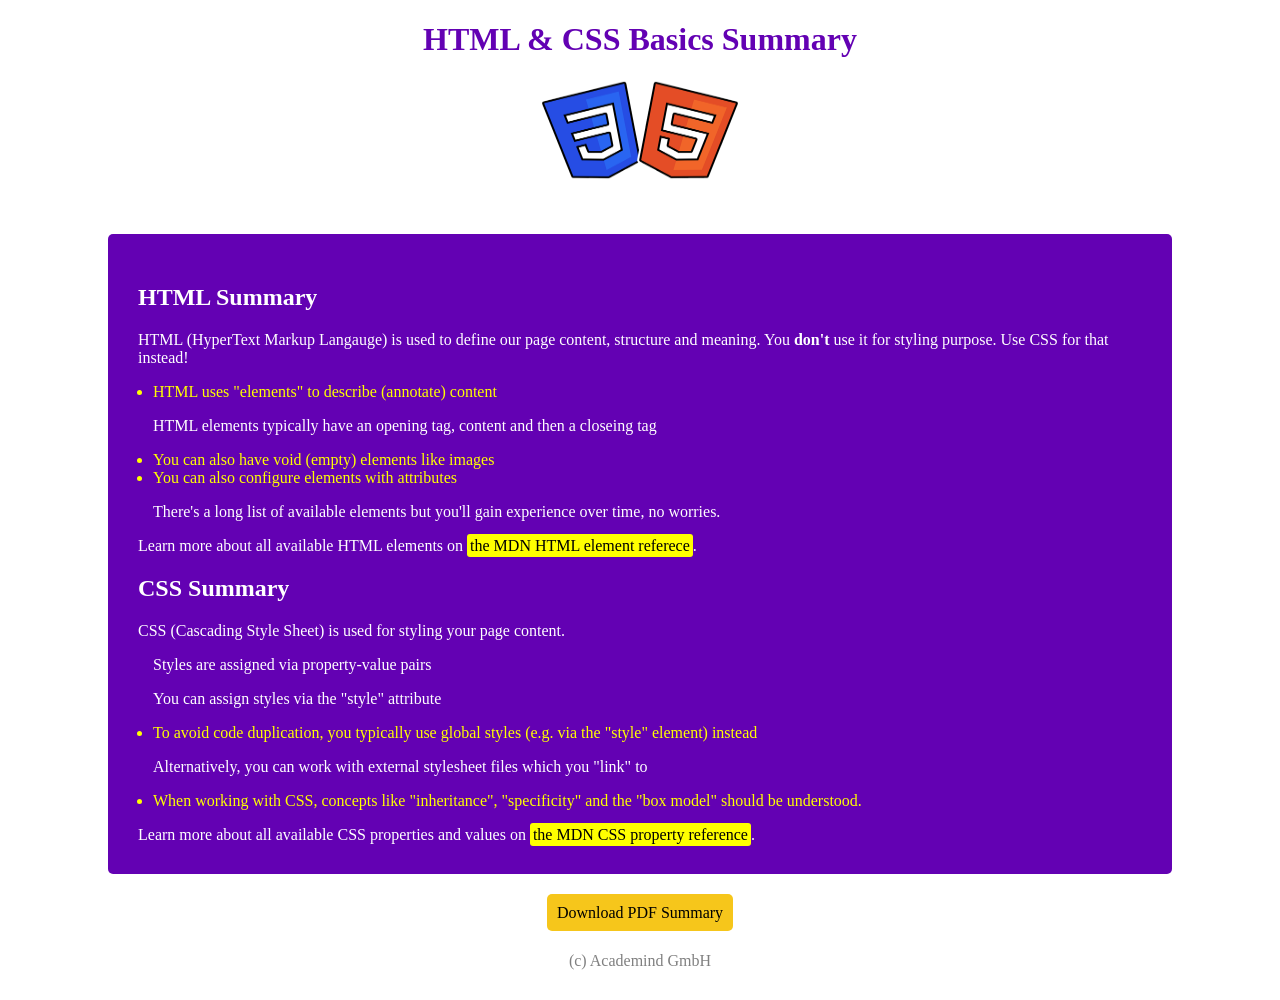
==== module/index.html @ 90539b9a "module exercise" ====
<!DOCTYPE html>
<html lang="en">
  <head>
    <meta charset="UTF-8" />
    <link rel="stylesheet" href="styles/style.css" />
    <title>HTML & CSS Basics Summary</title>
  </head>
  <body>
    <header>
      <h1>HTML & CSS Basics Summary</h1>
      <img src="images/html-css.png" alt="error" />
    </header>

    <main>
      <h2>HTML Summary</h2>
      <p>
        HTML (HyperText Markup Langauge) is used to define our page content,
        structure and meaning. You
        <span id="bold">don't</span> use it for styling purpose. Use CSS for that instead!
      </p>
      <ul>
        <li>HTML uses "elements" to describe (annotate) content</li>
        <p>
          HTML elements typically have an opening tag, content and then a
          closeing tag
        </p>
        <li>You can also have void (empty) elements like images</li>
        <li>You can also configure elements with attributes</li>
        <p>
          There's a long list of available elements but you'll gain experience
          over time, no worries.
        </p>
      </ul>
      <p>
        Learn more about all available HTML elements on
        <span class="ref">the MDN HTML element referece</span>.
      </p>

      <h2>CSS Summary</h2>
      <p>CSS (Cascading Style Sheet) is used for styling your page content.</p>
      <p class="pre">Styles are assigned via property-value pairs</p>
      <p class="pre">You can assign styles via the "style" attribute</p>
      <ul>
        <li>
          To avoid code duplication, you typically use global styles (e.g. via
          the "style" element) instead
        </li>
        <p>
          Alternatively, you can work with external stylesheet files which you
          "link" to
        </p>
        <li>
          When working with CSS, concepts like "inheritance", "specificity" and
          the "box model" should be understood.
        </li>
      </ul>
      Learn more about all available CSS properties and values on <span class="ref">the MDN CSS
      property reference</span>.
    </main>

    <footer>
        <a href="file/html-css-basics-summary.pdf">Download PDF Summary</a>
        <p>(c) Academind GmbH</p>
    </footer>
  </body>
</html>
---- module/styles/style.css ----
header {
    text-align: center;
}

h1 {
    font-weight: bold;
    color: rgb(99, 1, 179);
}

img {
    width: 200px;
    height: 100px;
}

main {
    background-color: rgb(99, 1, 179);
    border-radius: 5px;
    color: white;
    padding: 30px;
    margin: 50px 100px 30px 100px;
}

main ul {
    padding: 0px 0px 0px 15px;
}

main ul li {
    color: yellow
}

.pre {
    margin-left: 15px;
}

.ref{
    background-color: yellow;
    border-radius: 3px;
    color: black;
    padding: 3px;
}

#bold {
    font-weight: bold;
}

footer {
    text-align: center;
}

footer a {
    padding: 10px;
    border-radius: 5px;
    text-decoration: none;
    color:black;
    background-color: rgb(246, 198, 27);
}

footer p {
    margin: 30px;
    color: gray;
}
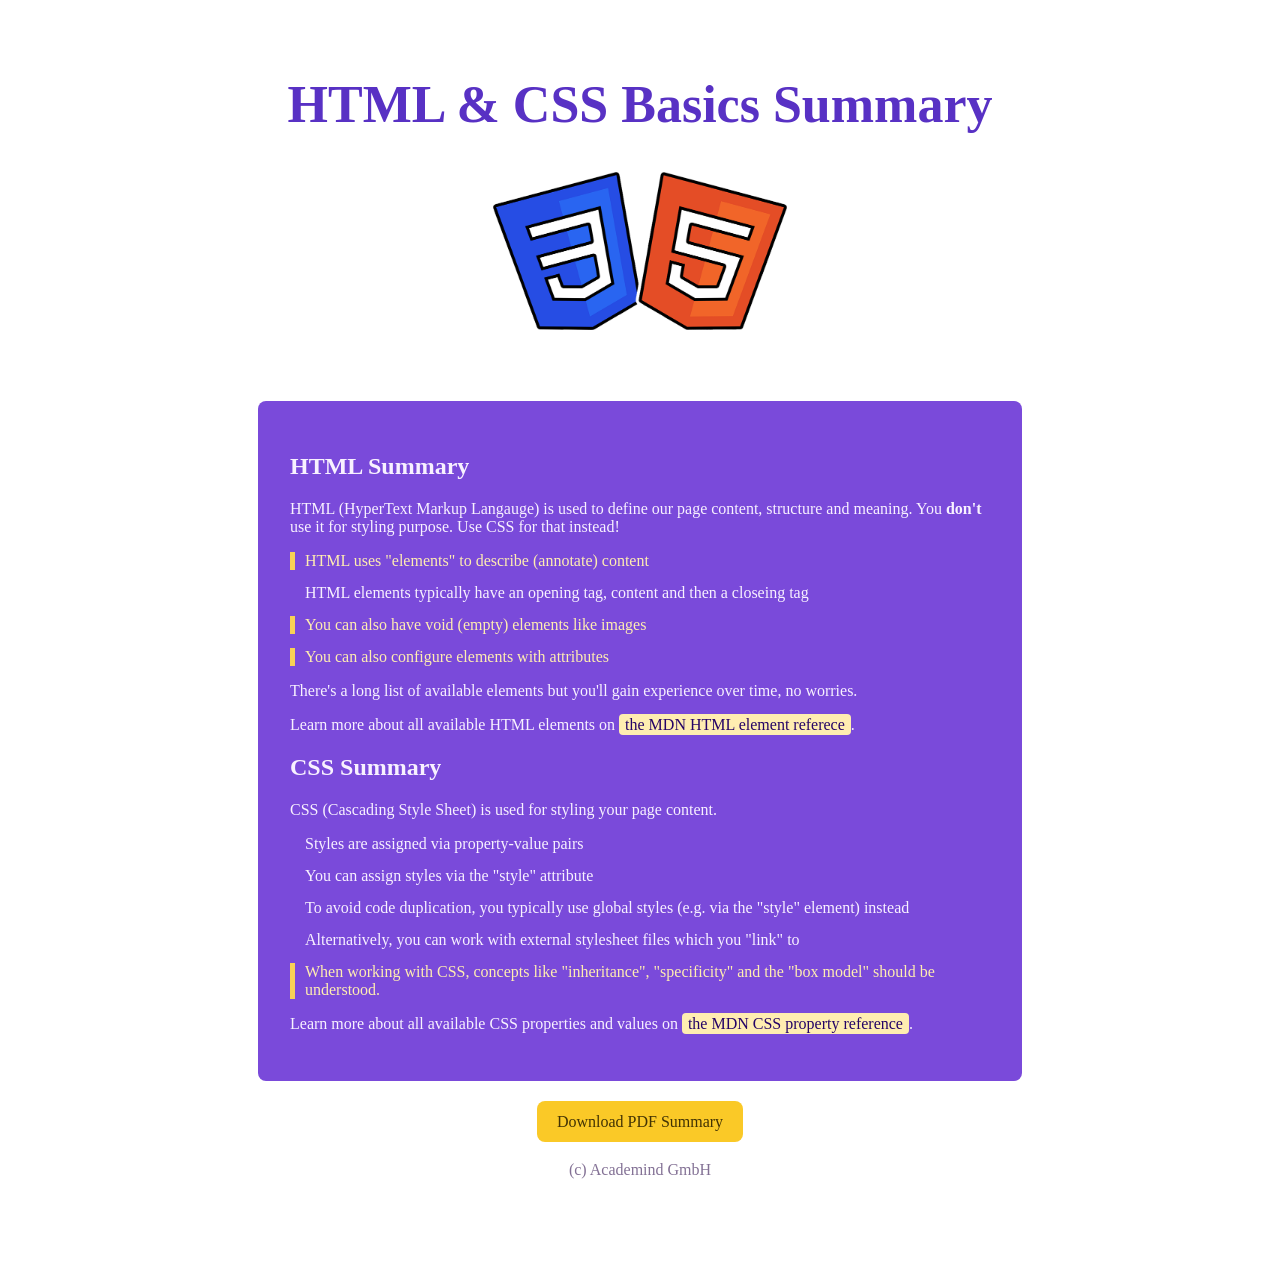
==== commit 128e8cf2: "module answer" ====
--- a/module/index.html
+++ b/module/index.html
@@ -15,17 +15,17 @@
       <h2>HTML Summary</h2>
       <p>
         HTML (HyperText Markup Langauge) is used to define our page content,
-        structure and meaning. You
-        <span id="bold">don't</span> use it for styling purpose. Use CSS for that instead!
+        structure and meaning. You <span class="highlight" >don't</span> use it for styling purpose. Use CSS for
+        that instead!
       </p>
       <ul>
-        <li>HTML uses "elements" to describe (annotate) content</li>
-        <p>
+        <li class="extra-important">HTML uses "elements" to describe (annotate) content</li>
+        <li>
           HTML elements typically have an opening tag, content and then a
           closeing tag
-        </p>
-        <li>You can also have void (empty) elements like images</li>
-        <li>You can also configure elements with attributes</li>
+        </li>
+        <li class="extra-important">You can also have void (empty) elements like images</li>
+        <li class="extra-important">You can also configure elements with attributes</li>
         <p>
           There's a long list of available elements but you'll gain experience
           over time, no worries.
@@ -33,34 +33,41 @@
       </ul>
       <p>
         Learn more about all available HTML elements on
-        <span class="ref">the MDN HTML element referece</span>.
+        <a
+          href="https://developer.mozilla.org/en-US/docs/Web/HTML/Reference/Elements"
+          >the MDN HTML element referece</a
+        >.
       </p>
 
       <h2>CSS Summary</h2>
       <p>CSS (Cascading Style Sheet) is used for styling your page content.</p>
-      <p class="pre">Styles are assigned via property-value pairs</p>
-      <p class="pre">You can assign styles via the "style" attribute</p>
       <ul>
+        <li>Styles are assigned via property-value pairs</li>
+        <li>You can assign styles via the "style" attribute</li>
         <li>
           To avoid code duplication, you typically use global styles (e.g. via
           the "style" element) instead
         </li>
-        <p>
+        <li>
           Alternatively, you can work with external stylesheet files which you
           "link" to
-        </p>
-        <li>
+        </li>
+        <li class="extra-important">
           When working with CSS, concepts like "inheritance", "specificity" and
           the "box model" should be understood.
         </li>
       </ul>
-      Learn more about all available CSS properties and values on <span class="ref">the MDN CSS
-      property reference</span>.
+      <p>
+        Learn more about all available CSS properties and values on
+        <a href="https://developer.mozilla.org/ko/docs/Web/CSS/Reference"
+          >the MDN CSS property reference</a
+        >.
+      </p>
     </main>
 
     <footer>
-        <a href="file/html-css-basics-summary.pdf">Download PDF Summary</a>
-        <p>(c) Academind GmbH</p>
+      <a href="file/html-css-basics-summary.pdf", target="_blank">Download PDF Summary</a>
+      <p>(c) Academind GmbH</p>
     </footer>
   </body>
 </html>
--- a/module/styles/style.css
+++ b/module/styles/style.css
@@ -1,61 +1,77 @@
-header {
-    text-align: center;
+h1 {
+  font-size: 52px;
+  color: rgb(88, 49, 196);
 }
 
-h1 {
-    font-weight: bold;
-    color: rgb(99, 1, 179);
+header {
+  text-align: center;
+  padding: 32px;
 }
 
-img {
-    width: 200px;
-    height: 100px;
+header img {
+  width: 300px;
 }
 
 main {
-    background-color: rgb(99, 1, 179);
-    border-radius: 5px;
-    color: white;
-    padding: 30px;
-    margin: 50px 100px 30px 100px;
+  background-color: rgb(122, 74, 218);
+  padding: 32px;
+  margin: 32px auto;
+  border-radius: 8px;
+  color: rgb(248, 241, 255);
+  width: 700px;
 }
 
-main ul {
-    padding: 0px 0px 0px 15px;
+ul {
+  margin: 0;
+  padding: 0;
+  list-style: none;
 }
 
-main ul li {
-    color: yellow
+li {
+  margin: 14px 0;
+  padding-left: 10px;
+  border-left: 5px solid transparent;
 }
 
-.pre {
-    margin-left: 15px;
+a {
+  text-decoration: none;
+  color: rgb(36, 3, 102);
+  background-color: rgb(255, 237, 177);
+  padding: 2px 6px;
+  border-radius: 4px;
 }
 
-.ref{
-    background-color: yellow;
-    border-radius: 3px;
-    color: black;
-    padding: 3px;
+a:hover,
+a:active {
+  background-color: rgb(250, 201, 39);
 }
 
-#bold {
-    font-weight: bold;
+.extra-important {
+  color: rgb(255, 237, 177);
+  border-color: rgb(248, 209, 85);
+}
+
+.highlight {
+  font-weight: bold;
 }
 
 footer {
-    text-align: center;
+  text-align: center;
+  margin-bottom: 100px;
+}
+
+footer p {
+    color: rgb(131, 113, 149);
+    margin-top: 30px;
 }
 
 footer a {
-    padding: 10px;
-    border-radius: 5px;
-    text-decoration: none;
-    color:black;
-    background-color: rgb(246, 198, 27);
+    padding: 12px 20px;
+    border-radius: 8px;
+    background-color: rgb(250, 201, 39);
+    color: rgb(66, 51, 4);
 }
 
-footer p {
-    margin: 30px;
-    color: gray;
+footer a:hover, footer a:active {
+    background-color: rgb(255, 186, 58);
 }
